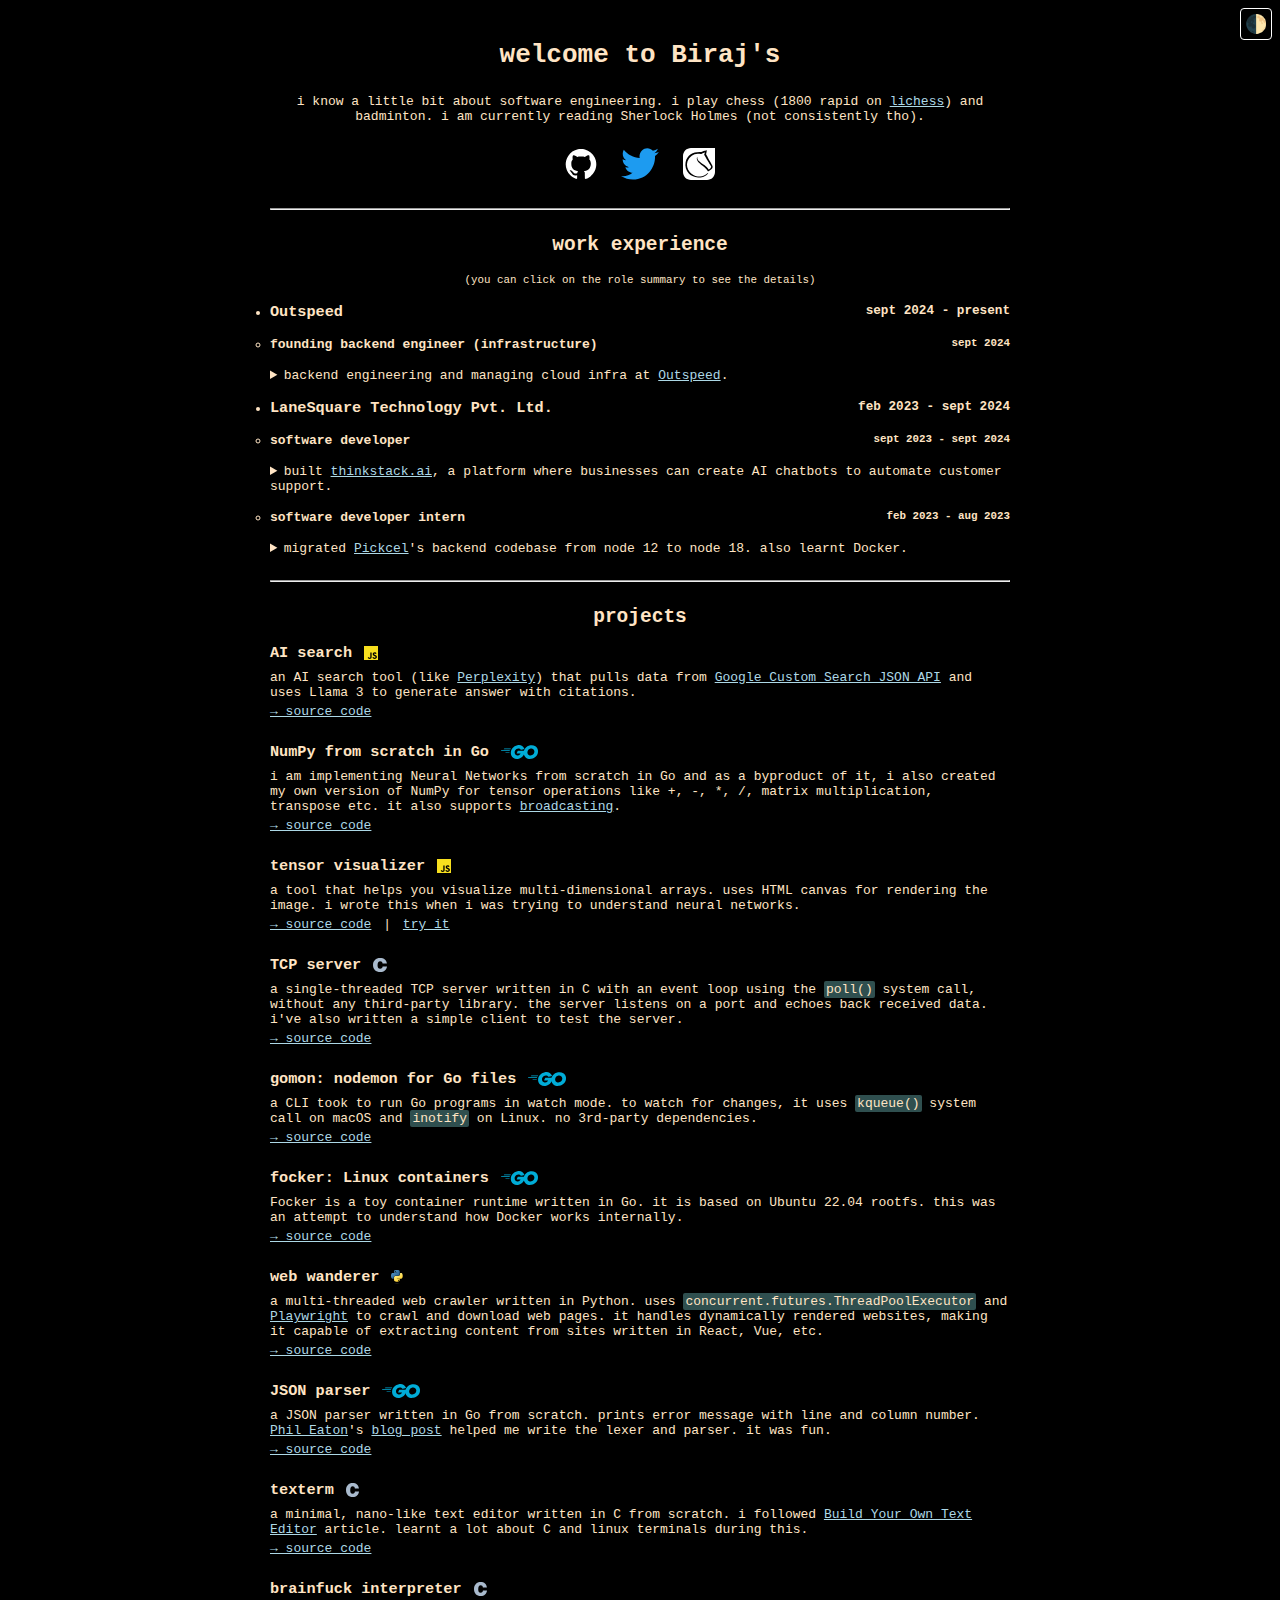
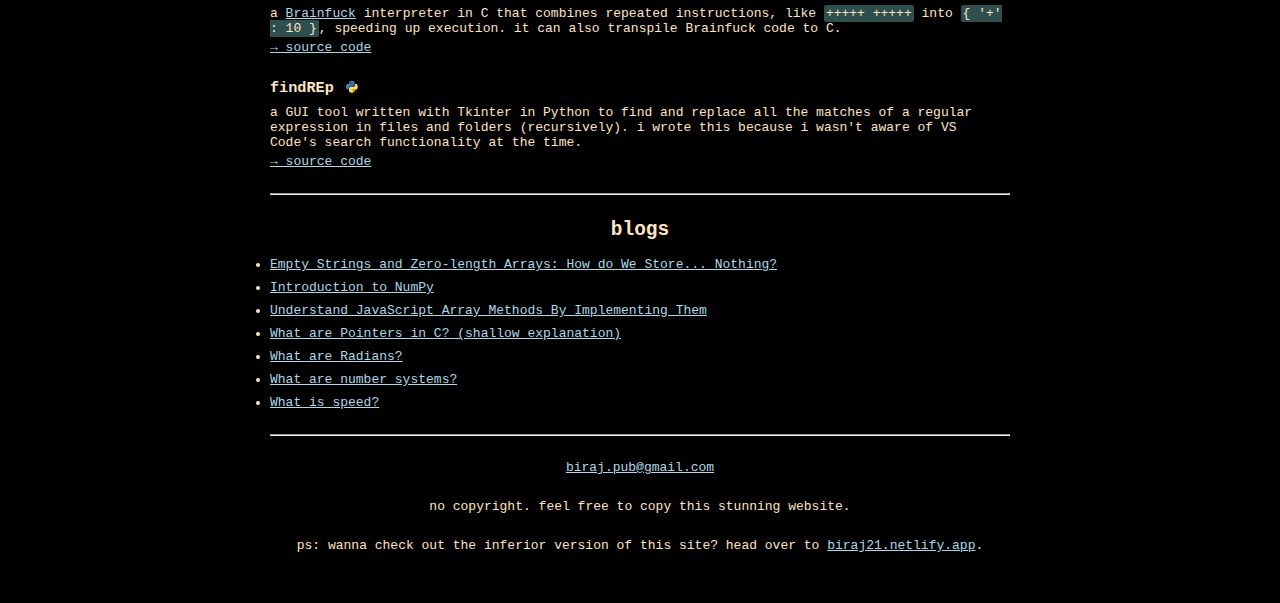
==== index.html @ e76568dd "Initial commit" ====
<!DOCTYPE html>
<html lang="en">
  <head>
    <meta charset="UTF-8" />
    <meta name="viewport" content="width=device-width, initial-scale=1.0" />
    <meta name="author" content="Biraj" />
    <meta
      name="description"
      content="Biraj is a Software Developer. He plays chess (1800 on lichess) and badminton. He is currently reading Sherlock Holmes (not consistently though)."
    />
    <title>Biraj's</title>

    <link rel="stylesheet" href="/styles.css" />

    <style>
      body {
        text-align: center;
      }

      #socials a {
        margin: 0 8px;
        text-decoration: none;
      }
      #socials a img {
        height: 32px;
      }

      #work-experience ul {
        text-align: left;
      }
      #work-experience .work h3,
      #work-experience .work h4 {
        display: flex;
        justify-content: space-between;
      }
      #work-experience .work h3 small,
      #work-experience .work h4 small {
        text-align: right;
      }
      #work-experience .work details ul {
        margin-top: 8px;
        margin-left: 16px;
      }

      #skills > ul {
        text-align: left;
      }

      #projects .project {
        text-align: left;
      }
      #projects .project h3 {
        margin-bottom: 0;
        display: flex;
        align-items: center;
      }
      #projects .project h3 img {
        height: 14px;
        margin-left: 12px;
      }
      #projects .project p {
        margin-top: 8px;
      }
      #projects .project .project__source-code {
        display: inline-block;
        margin-top: 4px;
      }

      #blogs ul {
        text-align: left;
      }

      span.separator-bar {
        margin: 0 4px;
      }

      @media print {
        #socials a {
          display: inline-flex;
          align-items: center;
        }
        #socials a img {
          height: 16px;
          margin-right: 4px;
        }
      }
    </style>

    <!-- Favicon -->
    <link rel="apple-touch-icon" sizes="180x180" href="/images/favicon/apple-touch-icon.png" />
    <link rel="icon" type="image/png" sizes="32x32" href="/images/favicon/favicon-32x32.png" />
    <link rel="icon" type="image/png" sizes="16x16" href="/images/favicon/favicon-16x16.png" />
    <link rel="manifest" href="/images/favicon/site.webmanifest" />
  </head>
  <body>
    <h1 class="no-print">welcome to Biraj's</h1>
    <p class="no-print">
      i know a little bit about software engineering. i play chess (1800 rapid on
      <a href="https://lichess.org/@/biraj21" target="_blank">lichess</a>) and badminton. i am currently reading
      Sherlock Holmes (not consistently tho).
    </p>

    <h1 class="print-only">Biraj Patel</h1>
    <p>
      <a href="mailto:biraj.pub@gmail.com" class="print-only">biraj.pub@gmail.com</a>
    </p>
    <!-- <p class="print-only">biraj.pub@gmail.com</p> -->

    <section id="socials">
      <a href="https://github.com/biraj21" target="_blank">
        <img src="/images/icons/github.svg" class="light-only" alt="GitHub" />
        <img src="/images/icons/github-dark.svg" class="dark-only-inline" alt="GitHub" />
        <span class="print-only">github.com/biraj21</span>
      </a>
      <a href="https://twitter.com/biraj21_" target="_blank">
        <img src="/images/icons/twitter.svg" alt="Twitter" />
        <span class="print-only">twitter.com/biraj21_</span>
      </a>
      <a href="https://lichess.org/@/biraj21" target="_blank" class="no-print">
        <img src="/images/icons/lichess.svg" alt="Lichess" />
        <span class="print-only">lichess.org/@/biraj21</span>
      </a>
      <!--
      <a href="https://www.linkedin.com/in/biraj21/" target="_blank">
        <img src="/images/icons/linkedin.svg" alt="LinkedIn" />
        <span class="print-only">linkedin.com/in/biraj21</span>
      </a>
      -->
    </section>

    <hr />

    <section id="work-experience">
      <h2>work experience</h2>
      <small class="no-print">(you can click on the role summary to see the details)</small>

      <ul>
        <li class="work">
          <h3>
            <span>Outspeed</span>
            <small>
              <time datetime="2024-09-01">sept 2024</time>
              -
              <span>present</span>
            </small>
          </h3>
          <ul>
            <li>
              <h4>
                founding backend engineer (infrastructure)
                <small>
                  <time datetime="2024-09-01">sept 2024</time>
                </small>
              </h4>

              <details>
                <summary>
                  backend engineering and managing cloud infra at
                  <a href="https://outspeed.com" target="_blank">Outspeed</a>.
                </summary>
                <ul>
                  <li>
                    implemented real-time voice interaction system using WebRTC and open-source multimodal models with
                    GPU-accelerated streaming inference on EC2, featuring voice activity detection and interrupts.
                  </li>
                  <li>
                    also set up log shipping pipeline to send logs of our users' programs from our cloud to Loki on
                    Grafana, then established a websocket connection from the backend to Loki and streamed the logs to
                    the frontend using server-sent events.
                  </li>
                  <li>
                    created Terraform configurations to deploy a Nomad cluster on AWS, including EC2 instances with
                    cloud-init scripts, S3 buckets, Redis ElastiCache, ECR, IAM roles for EC2s, etc.
                  </li>
                </ul>
              </details>
            </li>
          </ul>
        </li>
        <li class="work">
          <h3>
            <span>LaneSquare Technology Pvt. Ltd.</span>
            <small>
              <time datetime="2023-02-20">feb 2023</time>
              -
              <time datetime="2024-09-06">sept 2024</time>
            </small>
          </h3>
          <ul>
            <li>
              <h4>
                software developer
                <small>
                  <time datetime="2023-09-01">sept 2023</time>
                  -
                  <time datetime="2023-09-06">sept 2024</time>
                </small>
              </h4>

              <details>
                <summary>
                  built <a href="https://thinkstack.ai" target="_blank">thinkstack.ai</a>, a platform where businesses
                  can create AI chatbots to automate customer support.
                </summary>
                <ul>
                  <li>
                    implemented Retrieval Augmented Generation (RAG) in Thinkstack: chunking user data, generating
                    embeddings, and storing them in Pinecone (and later querying them with similarity search of course).
                  </li>
                  <li>
                    built user intent detection system using GPT's function calling. given a set of intents, it
                    identifies appropriate action to be taken, such as collecting user details, creating tickets,
                    handing off to a human, etc.
                  </li>
                  <li>
                    developed Thinkstack's backend and frontend (<a
                      href="https://app.thinkstack.ai/login"
                      target="_blank"
                      >app.thinkstack.ai</a
                    >). worked with Node.js, GraphQL, Flask (Python), Redis, React.js (Next.js SSG), Tailwind CSS and
                    AWS (Cognito, S3, API Gateway, CloudFormation etc).
                  </li>
                  <li>
                    created an event notification system using pub/sub to send backend events (e.g., website crawling
                    completion) to the frontend, which uses a React context provider i wrote to consume these events and
                    perform some actions.
                  </li>
                  <li>
                    built sub-users, roles and permissions management system for the app - both backend and frontend.
                    same for human handoff flow.
                  </li>
                  <li>
                    created Zapier, Slack, WhatsApp, Facebook Messener and Instagram integrations for Thinkstack. also
                    built its API key management system for authentication. users can use their API keys to authenticate
                    themselves at Zapier's Thinkstack integration.
                  </li>
                </ul>
              </details>
            </li>
            <li>
              <h4>
                software developer intern
                <small>
                  <time datetime="2023-02-20">feb 2023</time>
                  -
                  <time datetime="2023-08-31">aug 2023</time>
                </small>
              </h4>
              <details>
                <summary>
                  migrated <a href="https://www.pickcel.com/" target="_blank">Pickcel</a>'s backend codebase from node
                  12 to node 18. also learnt Docker.
                </summary>
                <ul>
                  <li>
                    worked with TypeScript, Node.js, and Mongoose to update and optimize existing REST APIs by adding
                    concurrency. set up integration testing using Jest, SuperTest and GitHub Actions.
                  </li>
                  <li>
                    optimized Dockerfile for our on-premise setup by properly reordering layers, reducing consecutive
                    build times and improving cache utilization. also added redis to the stack.
                  </li>
                  <li>
                    introduced semantic git commits, coding conventions, and structure, which is now embraced by all
                    developers in the organization.
                  </li>
                </ul>
              </details>
            </li>
          </ul>
        </li>
      </ul>
    </section>

    <hr />

    <div class="print-only">
      <section id="skills">
        <h2>skills</h2>
        <ul>
          <li><strong>programming languages:</strong> <span>JavaScript (TypeScript), Python, Go, C, Bash</span></li>
          <li>
            <strong>libraries and frameworks:</strong> <span>React, Node.js, Express.js, Flask, FastAPI, GraphQL</span>
          </li>
          <li>
            <strong>tools and infra:</strong> <span>Docker, AWS, Terraform, Firebase, Git, Linux, GitHub Actions</span>
          </li>
          <li><strong>database:</strong> <span>MySQL/MariaDB, MongoDB, Redis, SQLite, Firestore</span></li>
        </ul>
      </section>

      <hr />
    </div>

    <section id="projects">
      <h2>projects</h2>
      <div class="project">
        <h3>
          AI search
          <img src="/images/icons/javascript.svg" alt="C" />
        </h3>
        <p>
          an AI search tool (like <a href="https://perplexity.ai" target="_blank">Perplexity</a>) that pulls data from
          <a href="https://developers.google.com/custom-search/v1/overview" target="_blank"
            >Google Custom Search JSON API</a
          >
          and uses Llama 3 to generate answer with citations.
          <br />
          <a class="project__source-code" href="https://github.com/biraj21/ai-search" target="_blank"></a>
        </p>
      </div>
      <div class="project">
        <h3>
          NumPy from scratch in Go
          <img src="/images/icons/go.svg" alt="Go" />
        </h3>
        <p>
          i am implementing Neural Networks from scratch in Go and as a byproduct of it, i also created my own version
          of NumPy for tensor operations like +, -, *, /, matrix multiplication, transpose etc. it also supports
          <a href="https://numpy.org/doc/stable/user/basics.broadcasting.html">broadcasting</a>.
          <br />
          <a
            class="project__source-code"
            href="https://github.com/biraj21/neural-networks-from-scratch"
            target="_blank"
          ></a>
        </p>
      </div>
      <div class="project">
        <h3>
          tensor visualizer
          <img src="/images/icons/javascript.svg" alt="JavaScript" />
        </h3>
        <p>
          a tool that helps you visualize multi-dimensional arrays. uses HTML canvas for rendering the image. i wrote
          this when i was trying to understand neural networks.
          <br />
          <a class="project__source-code" href="https://github.com/biraj21/array-visualizer" target="_blank"></a>
          <span class="separator-bar">|</span>
          <a href="https://arrayvis.netlify.app/" target="_blank">try it</a>
        </p>
      </div>
      <div class="project">
        <h3>
          TCP server
          <img src="/images/icons/c.svg" alt="C" />
        </h3>
        <p>
          a single-threaded TCP server written in C with an event loop using the <code>poll()</code> system call,
          without any third-party library. the server listens on a port and echoes back received data. i've also written
          a simple client to test the server.
          <br />
          <a class="project__source-code" href="https://github.com/biraj21/tcp-server" target="_blank"></a>
        </p>
      </div>
      <div class="project">
        <h3>
          gomon: nodemon for Go files
          <img src="/images/icons/go.svg" alt="Go" />
        </h3>
        <p>
          a CLI took to run Go programs in watch mode. to watch for changes, it uses <code>kqueue()</code> system call
          on macOS and <code>inotify</code> on Linux. no 3rd-party dependencies.
          <br />
          <a class="project__source-code" href="https://github.com/biraj21/gomon" target="_blank"></a>
        </p>
      </div>
      <div class="project">
        <h3>
          focker: Linux containers
          <img src="/images/icons/go.svg" alt="Go" />
        </h3>
        <p>
          Focker is a toy container runtime written in Go. it is based on Ubuntu 22.04 rootfs. this was an attempt to
          understand how Docker works internally.
          <br />
          <a class="project__source-code" href="https://github.com/biraj21/focker" target="_blank"></a>
        </p>
      </div>
      <div class="project">
        <h3>
          web wanderer
          <img src="/images/icons/python.svg" alt="Python" />
        </h3>
        <p>
          a multi-threaded web crawler written in Python. uses
          <code>concurrent.futures.ThreadPoolExecutor</code> and
          <a href="https://playwright.dev/" target="_blank">Playwright</a> to crawl and download web pages. it handles
          dynamically rendered websites, making it capable of extracting content from sites written in React, Vue, etc.
          <br />
          <a class="project__source-code" href="https://github.com/biraj21/web-wanderer" target="_blank"></a>
        </p>
      </div>
      <div class="project">
        <h3>
          JSON parser
          <img src="/images/icons/go.svg" alt="Go" />
        </h3>
        <p>
          a JSON parser written in Go from scratch. prints error message with line and column number.
          <a href="https://github.com/eatonphil" target="_blank">Phil Eaton</a>'s
          <a href="https://notes.eatonphil.com/writing-a-simple-json-parser.html" target="_blank">blog post</a>
          helped me write the lexer and parser. it was fun.
          <br />
          <a class="project__source-code" href="https://github.com/biraj21/json-parser" target="_blank"></a>
        </p>
      </div>
      <div class="project">
        <h3>
          texterm
          <img src="/images/icons/c.svg" alt="C" />
        </h3>
        <p>
          a minimal, nano-like text editor written in C from scratch. i followed
          <a href="https://viewsourcecode.org/snaptoken/kilo/" target="_blank">Build Your Own Text Editor</a>
          article. learnt a lot about C and linux terminals during this.
          <br />
          <a class="project__source-code" href="https://github.com/biraj21/texterm" target="_blank"></a>
        </p>
      </div>

      <div class="project">
        <h3>
          brainfuck interpreter
          <img src="/images/icons/c.svg" alt="C" />
        </h3>
        <p>
          a
          <a href="https://en.wikipedia.org/wiki/Brainfuck" target="_blank">Brainfuck</a>
          interpreter in C that combines repeated instructions, like <code>+++++ +++++</code> into
          <code>{ '+' : 10 }</code>, speeding up execution. it can also transpile Brainfuck code to C.
          <br />
          <a class="project__source-code" href="https://github.com/biraj21/brainfuck-interpreter" target="_blank"></a>
        </p>
      </div>
      <div class="project">
        <h3>
          findREp
          <img src="/images/icons/python.svg" alt="Python" />
        </h3>
        <p>
          a GUI tool written with Tkinter in Python to find and replace all the matches of a regular expression in files
          and folders (recursively). i wrote this because i wasn't aware of VS Code's search functionality at the time.
          <br />
          <a class="project__source-code" href="https://github.com/biraj21/findrep" target="_blank"></a>
        </p>
      </div>
    </section>

    <hr />

    <section id="blogs">
      <h2>blogs</h2>

      <ul>
        <li>
          <a href="http://biraj21.github.io/blogs/empty-strings-and-zero-length-arrays.html"
            >Empty Strings and Zero-length Arrays: How do We Store... Nothing?</a
          >
        </li>
        <li>
          <a href="https://dev.to/biraj21/introduction-to-numpy-31md" target="_blank">Introduction to NumPy</a>
        </li>
        <li>
          <a href="https://dev.to/biraj21/javascript-array-methods-understand-by-implementing-54g3" target="_blank"
            >Understand JavaScript Array Methods By Implementing Them</a
          >
        </li>
        <li>
          <a href="https://biraj21.medium.com/what-are-pointers-in-c-d21efd5e41dc" target="_blank"
            >What are Pointers in C? (shallow explanation)</a
          >
        </li>
        <li>
          <a href="https://biraj21.medium.com/what-are-radians-657a3e6ea913" target="_blank">What are Radians?</a>
        </li>
        <li>
          <a href="https://biraj21.medium.com/what-are-number-systems-2cd7a5df9220" target="_blank"
            >What are number systems?</a
          >
        </li>
        <li>
          <a href="https://biraj21.medium.com/what-is-speed-d866c91d24cc" target="_blank">What is speed?</a>
        </li>
      </ul>
    </section>

    <hr class="no-print" />

    <footer class="no-print">
      <a href="mailto:biraj.pub@gmail.com">biraj.pub@gmail.com</a>
      <p>no copyright. feel free to copy this stunning website.</p>
      <p>
        ps: wanna check out the inferior version of this site? head over to
        <a href="https://biraj21.netlify.app" target="_blank">biraj21.netlify.app</a>.
      </p>
    </footer>

    <script>
      document.querySelectorAll("a.project__source-code").forEach(($a) => ($a.innerHTML = "&rarr; source code"));

      // open all details elements before opening print dialog to ensure that all content is printed
      window.addEventListener("beforeprint", () => {
        document.querySelectorAll("details").forEach(($details) => $details.setAttribute("open", "open"));
      });
    </script>

    <script src="/js/theme.js"></script>
  </body>
</html>
---- styles.css ----
* {
  margin: 0;
  padding: 0;
  box-sizing: border-box;
}

:root {
  --bg-light: white;
  --bg-dark: black;
}

body {
  max-width: 788px;
  margin: 0 auto;
  padding: 24px;
  font-family: monospace;
}

a,
a:visited {
  color: blue;
}

h1,
h2,
h3,
h4,
h5,
h6 {
  margin: 16px 0;
}

p,
[role="paragraph"] {
  margin: 24px 0;
}

li {
  margin-bottom: 8px;
}

.blog ul,
.blog ol {
  margin: 8px 0 8px 16px;
}

.blog .blog__byline {
  margin-top: -8px;
}

/* allow long words to break in inline <code> */
code {
  word-break: break-word;
}

code,
.code-block {
  background-color: #d3d3d3;
  padding: 1px 2px;
  border-radius: 2px;
}

.code-block {
  display: block;
  margin: 8px 0 16px;
  padding: 8px;
  word-break: normal;
  white-space: pre;
  overflow: auto;
}

blockquote {
  background: #f9f9f9;
  border-left: 8px solid #ccc;
  margin: 16px 0;
  padding: 8px;
}

blockquote:before {
  color: #ccc;
  content: open-quote;
  font-size: 3rem;
  line-height: 0.1rem;
  margin-right: 0.25rem;
  vertical-align: bottom;
}
/* without this, subsequent <blockquote> elements were starting with only a single quote */
blockquote:after {
  content: close-quote;
  visibility: hidden;
}

hr {
  margin: 24px 0;
}

.print-only {
  display: none;
}

/* 🏎️ theme styles start */
.theme-switcher {
  width: 32px;
  height: 32px;
  position: fixed;
  top: 8px;
  right: 8px;
  z-index: 50;
  font-size: large;
  background-color: var(--bg-light);
  border: 1px solid var(--bg-dark);
  border-radius: 4px;
  cursor: pointer;
}

body.dark .theme-switcher {
  background-color: var(--bg-dark);
  border: 1px solid var(--bg-light);
}

.dark-only-inline,
.dark-only-block,
.dark-only-flex {
  display: none;
}

body.dark {
  background-color: black;
  color: bisque;
}

body.dark .dark-only-inline {
  display: inline;
}

body.dark .dark-only-block {
  display: block;
}

body.dark .dark-only-flex {
  display: flex;
}

body.dark a,
body.dark a:visited {
  color: lightblue;
}

body.dark code,
body.dark .code-block {
  background-color: darkslategrey;
}

body.dark blockquote {
  background: darkslategrey;
  border-left: 8px solid #303030;
}

/* hide the light-only elements */
body.dark .light-only {
  display: none;
}
/* 🏁 theme styles end */

@media print {
  .print-only {
    display: block;
  }

  .no-print {
    display: none !important;
  }
}
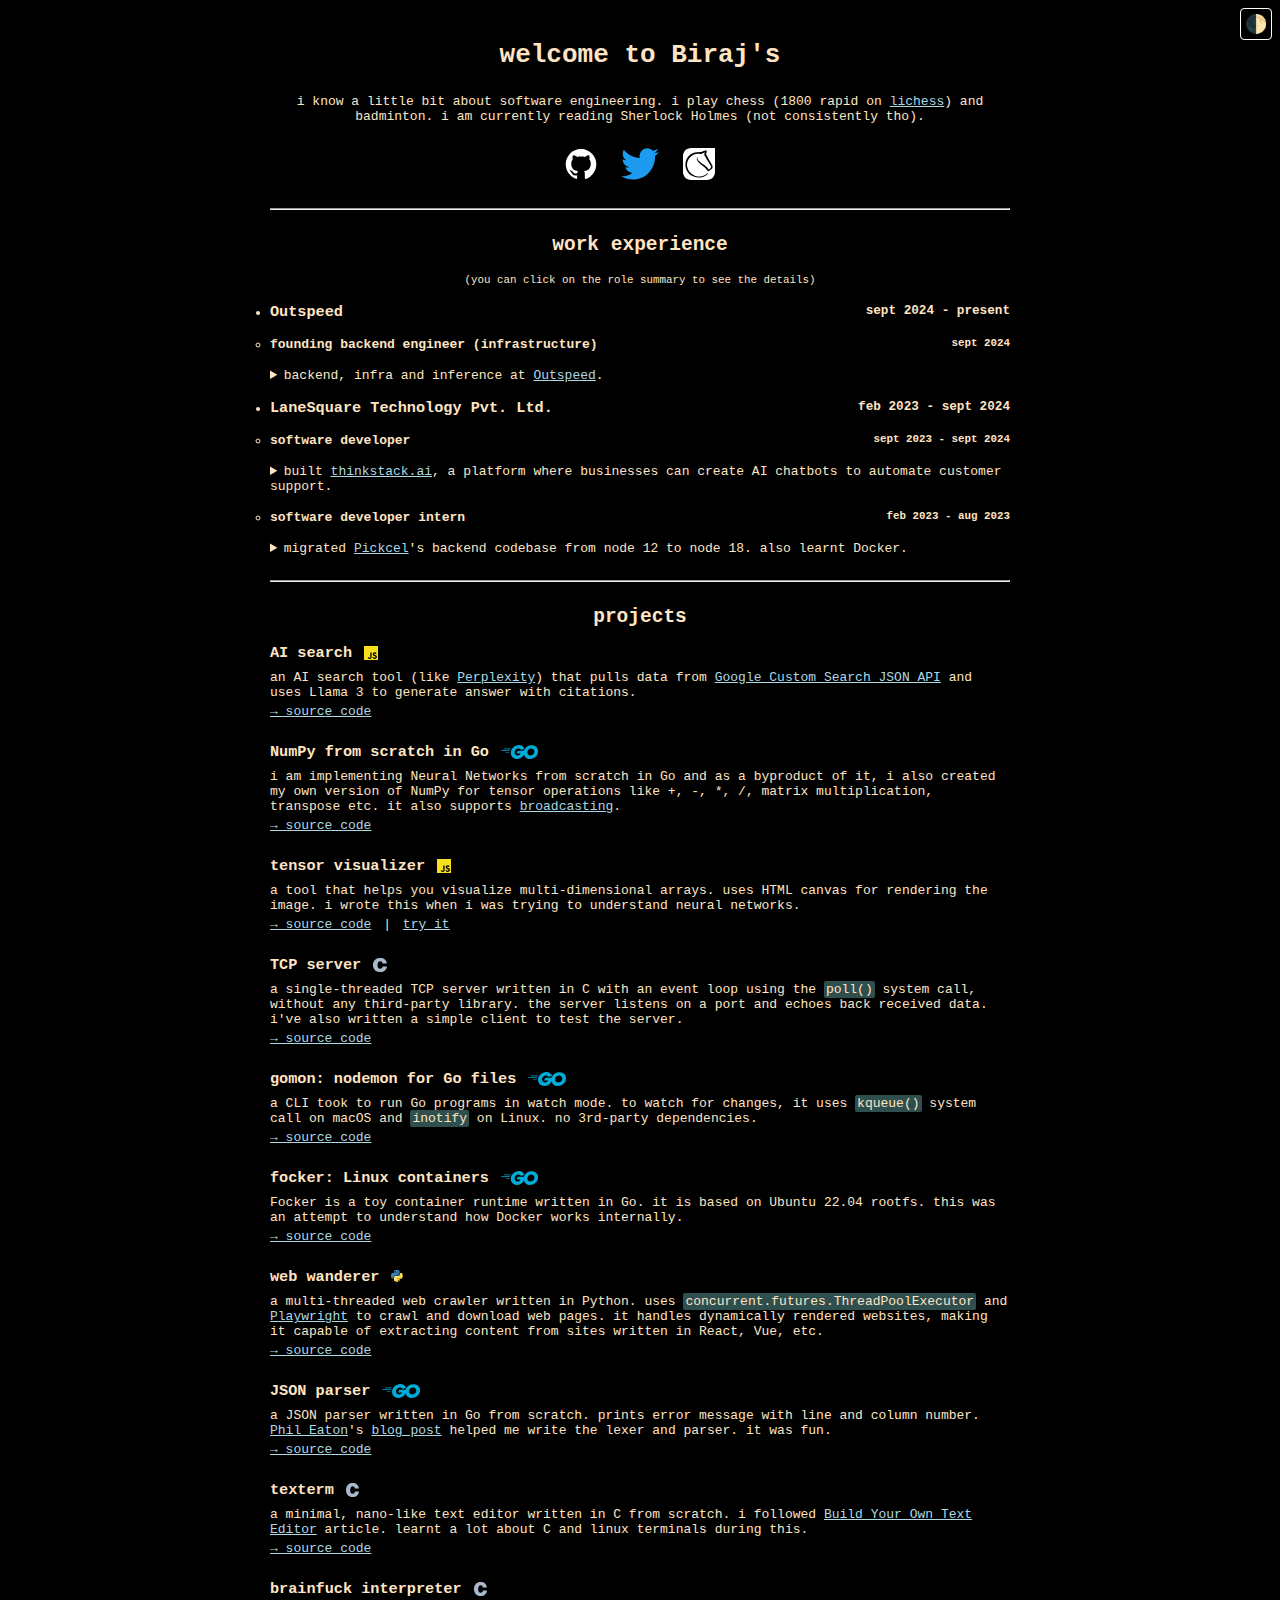
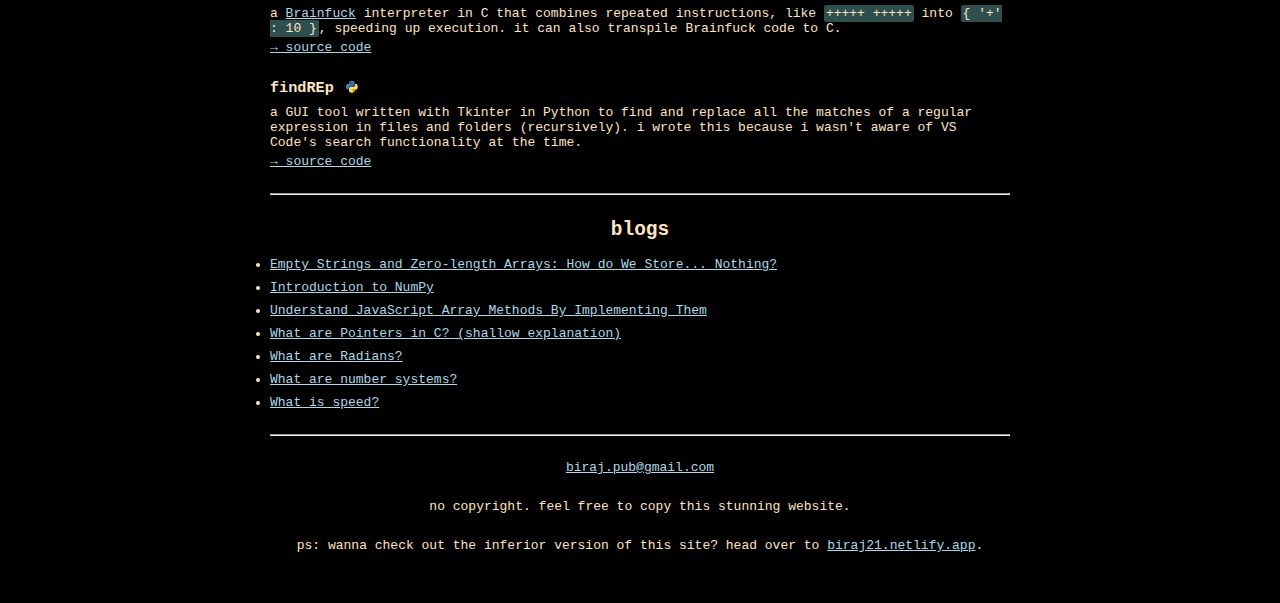
==== commit c4feaaa3: "fuck everything" ====
--- a/index.html
+++ b/index.html
@@ -155,13 +155,14 @@
 
               <details>
                 <summary>
-                  backend engineering and managing cloud infra at
+                  backend, infra and inference at
                   <a href="https://outspeed.com" target="_blank">Outspeed</a>.
                 </summary>
                 <ul>
                   <li>
                     implemented real-time voice interaction system using WebRTC and open-source multimodal models with
-                    GPU-accelerated streaming inference on EC2, featuring voice activity detection and interrupts.
+                    streaming inference, featuring voice activity detection and interrupts, compatible with OpenAI
+                    Realtime API.
                   </li>
                   <li>
                     also set up log shipping pipeline to send logs of our users' programs from our cloud to Loki on
@@ -230,7 +231,7 @@
                     same for human handoff flow.
                   </li>
                   <li>
-                    created Zapier, Slack, WhatsApp, Facebook Messener and Instagram integrations for Thinkstack. also
+                    created Zapier, Slack, WhatsApp, Facebook Messenger and Instagram integrations for Thinkstack. also
                     built its API key management system for authentication. users can use their API keys to authenticate
                     themselves at Zapier's Thinkstack integration.
                   </li>
